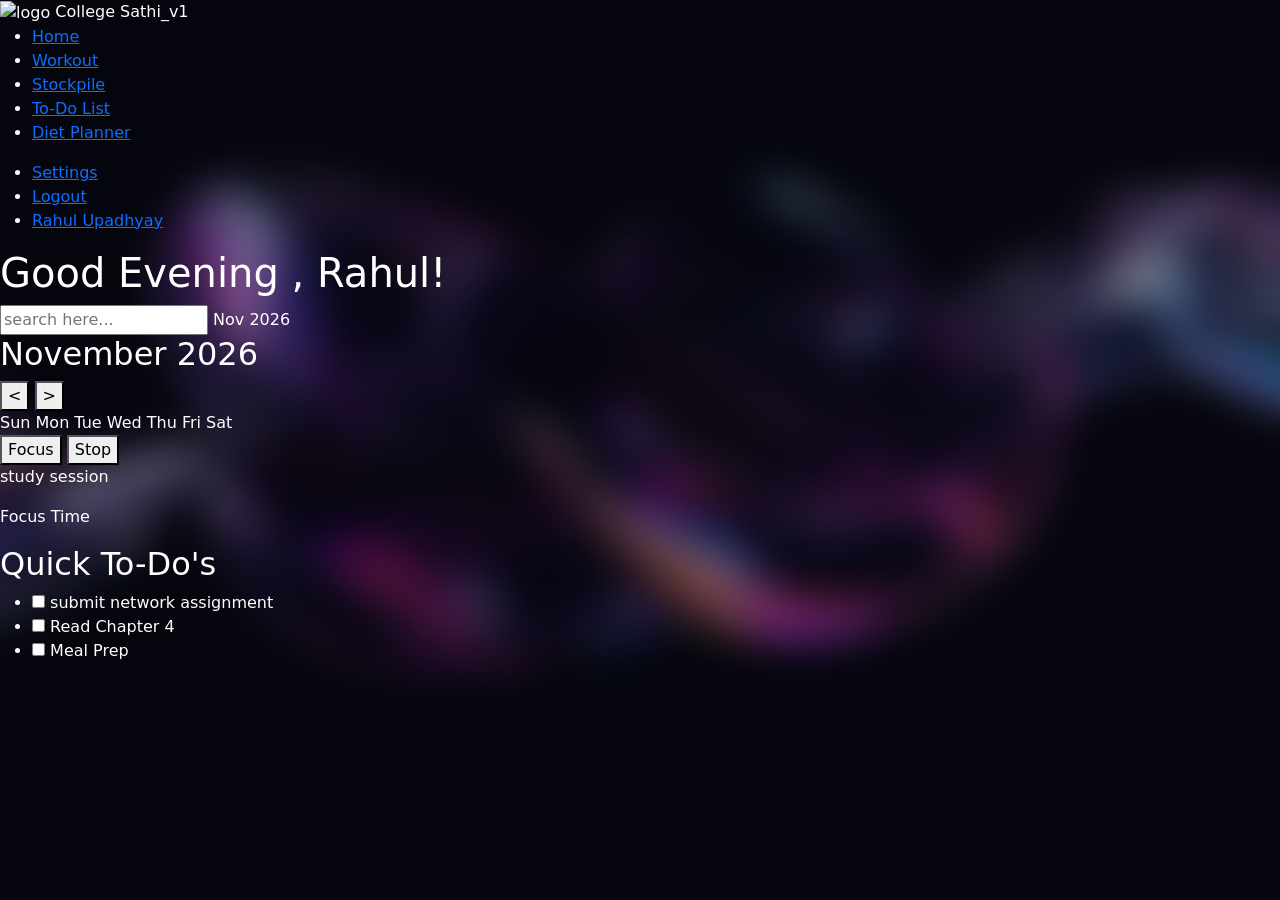
==== index.html @ 43afb4e7 "Initial commit only structure done" ====
<!DOCTYPE html>
<html lang="en">
<head>
  <meta charset="UTF-8">
  <meta name="viewport" content="width=device-width, initial-scale=1.0">
  <title>College Sathi</title>
</head>
<link rel="stylesheet" href="style.css">
<body>
<!--navigavtion bar is located here  -->
  <nav class="navigation">

    <div class="page-title">
    <img src="#" alt="logo">
    <span class="title-name">College Sathi_v1</span>
    </div>

    <ul >
      <li><a href="#">Home</a></li>
      <li><a href="#">Workout</a></li>
      <li><a href="#">Stockpile</a></li>
      <li><a href="#">To-Do List</a></li>
      <li><a href="#">Diet Planner</a></li>
    </ul>

    <ul >
      
      <li><a href="#">Settings</a></li>
      <li><a href="#">Logout</a></li>
      <li><a href="#">Rahul Upadhyay</a></li>
    </ul>
  </nav>
  <!-- this is the main content -->
  <main>
  <header class="page-header">
    <h1>Good Evening , Rahul!</h1>
    <label>
        <input type="search" placeholder="search here...">
    </label>
    <time datetime="2026-11">Nov 2026</time>
  </header>

<!-- main calender seciton -->
<section class="calendar">
  <div class="calendar-header">
    <h2 id="month-title">November 2026</h2>
    <div>
      <button type="button" id="prev-month" aria-label="Previous month">&lt;</button>
      <button type="button" id="next-month" aria-label="Next month">&gt;</button>
    </div>
  </div>

  <div class="weekdays">
    <span>Sun</span>
    <span>Mon</span>
    <span>Tue</span>
    <span>Wed</span>
    <span>Thu</span>
    <span>Fri</span>
    <span>Sat</span>
  </div>

  <div class="calendar-grid" id="calendar-grid"></div>
</section>

<!-- this section carries clock and to-dos -->
  <div class="clock-to-do">
  <aside class="pomo-clock">
    <button type="button">Focus</button>
    <button type="button">Stop</button>
    <p>study session</p>
    <p>Focus Time</p>
    </aside>

   <aside class="todo-list">
    <h2>Quick To-Do's</h2>
   <ul>
      <li>
        <label>
         <input type="checkbox">
         <span>submit network assignment</span>
        </label>
      </li>
            <li>
        <label>
         <input type="checkbox">
         <span>Read Chapter 4</span>
        </label>
      </li>
            <li>
        <label>
         <input type="checkbox">
         <span>Meal Prep</span>
        </label>
      </li>
    </ul>
  </aside>
  </div>
</main>
</body>
</html>
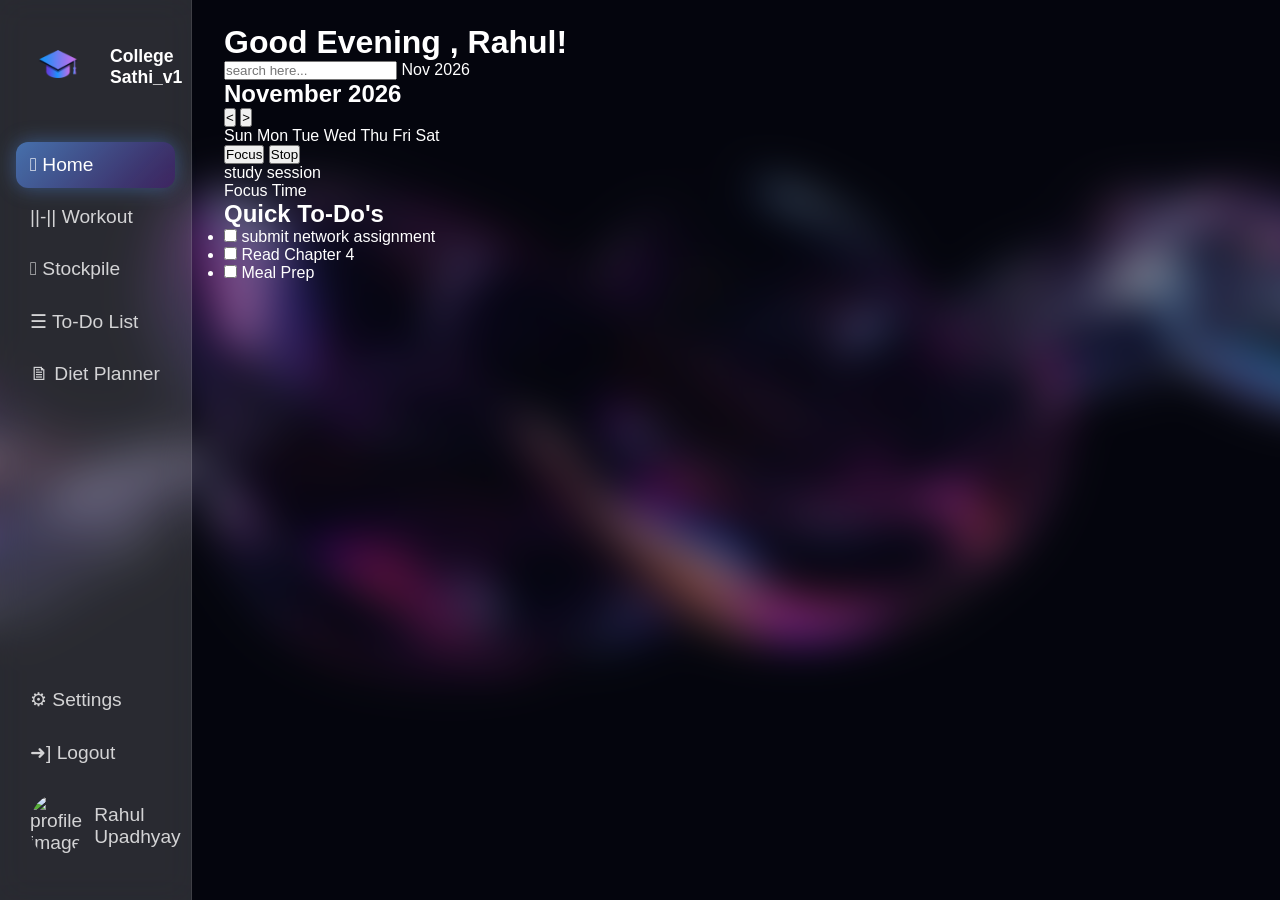
==== commit 275b9509: "edited the menu" ====
--- a/index.html
+++ b/index.html
@@ -8,26 +8,27 @@
 <link rel="stylesheet" href="style.css">
 <body>
 <!--navigavtion bar is located here  -->
+
   <nav class="navigation">
 
     <div class="page-title">
-    <img src="#" alt="logo">
+    <a href="#"><img src="extras/logo.png" alt="logo" class="logo-img"></a>
     <span class="title-name">College Sathi_v1</span>
     </div>
 
     <ul >
-      <li><a href="#">Home</a></li>
-      <li><a href="#">Workout</a></li>
-      <li><a href="#">Stockpile</a></li>
-      <li><a href="#">To-Do List</a></li>
-      <li><a href="#">Diet Planner</a></li>
+      <li><a href="#" class="active">𖠿 Home</a></li>
+      <li><a href="#">||-|| Workout</a></li>
+      <li><a href="#">𖠩 Stockpile</a></li>
+      <li><a href="#">☰ To-Do List</a></li>
+      <li><a href="#">🗎 Diet Planner</a></li>
     </ul>
 
     <ul >
       
-      <li><a href="#">Settings</a></li>
-      <li><a href="#">Logout</a></li>
-      <li><a href="#">Rahul Upadhyay</a></li>
+      <li><a href="#">⚙︎ Settings</a></li>
+      <li><a href="#">➜] Logout</a></li>
+      <li><a href="#"><img src="https://encrypted-tbn0.gstatic.com/images?q=tbn:ANd9GcR9DLfxwmyzwDsXvQUiMSRfsO-__BeYqU4jLPr_lABMayxb5Iej4yPuAAs&s=10" alt="profile image" class="profile-image">Rahul Upadhyay</a></li>
     </ul>
   </nav>
   <!-- this is the main content -->
--- a/style.css
+++ b/style.css
@@ -0,0 +1,137 @@
+*{
+  margin: 0;
+  padding: 0;
+  box-sizing: border-box;
+}
+
+ 
+
+body{
+    display: flex;
+    font-family: 'Inter', -apple-system, BlinkMacSystemFont, 'Segoe UI', sans-serif;
+    background: #0c0c1d;
+    color: #fff;
+    display: flex;
+    min-height: 100vh;
+} 
+
+body::before {
+  content: "";
+  position: fixed;
+  inset: 0;
+  z-index: -1;                      
+  background: url("extras/bg.jpeg") center / cover no-repeat;
+  filter: blur(20px);               
+  transform: scale(1.1);             
+}
+
+body::after {
+  content: "";
+  position: fixed;
+  inset: 0;
+  z-index: -1;
+  background: rgba(10, 12, 30, 0.45);
+}
+
+
+
+
+
+/* this contain the css for naivgation bar */
+.navigation{
+   width: 15%;
+  min-height: 100vh;
+  padding: 24px 16px;
+  display: flex;
+  flex-direction: column;
+  background: rgba(255, 255, 255, 0.15);
+  backdrop-filter: blur(16px);
+  border-right: 1px solid rgba(255, 255, 255, 0.1);
+}
+
+.page-title {
+  display: flex;
+  align-items: center;
+  gap: 10px;
+  margin-bottom: 32px;
+}
+
+.page-title:hover{
+  color: blueviolet;
+}
+
+
+.logo-img {
+  height: 3.5rem;
+}
+
+.navigation .title-name {
+  font-weight: 700;
+  font-size: 1.1rem;
+}
+
+.navigation ul {
+  list-style: none;
+}
+
+/* best thing , it selects the last lis in the nav bar  */
+.navigation ul:last-of-type {
+  margin-top: auto;      
+}
+
+.navigation .profile-image {
+    width: 4rem;
+    height: 4rem;
+    border-radius: 50%;
+    object-fit: cover;
+}
+
+
+.navigation a {
+  display: flex;
+  align-items: center;
+  gap: 12px;
+  padding: 12px 14px;
+  margin-bottom: 6px;
+  border-radius: 12px;
+  color: rgba(255, 255, 255, 0.8);
+  text-decoration:none;
+  font-size: larger;
+  font-weight: 400;
+  transition: background 0.2s;
+}
+
+.navigation a:hover {
+  background: rgba(255, 255, 255, 0.1);
+  color: blueviolet;
+}
+
+.navigation a.active {
+  background: linear-gradient(135deg, rgba(90, 160, 255, 0.6), rgba(90, 160, 255, 0.2));
+  color: #fff;
+  box-shadow: 0 0 20px rgba(90, 160, 255, 0.4);
+}
+
+.navigation a.active {
+  background: linear-gradient(135deg, rgba(90, 160, 255, 0.6), rgba(123, 0, 255, 0.2));
+  color: #fff;
+  box-shadow: 0 0 20px rgba(90, 160, 255, 0.4);
+}
+
+.navigation svg {
+  width: 20px;
+  height: 20px;
+  stroke: currentColor;
+}
+
+
+
+
+
+/* this is where main begins */
+
+
+main {
+  flex: 1;
+  padding: 24px 32px;
+}
